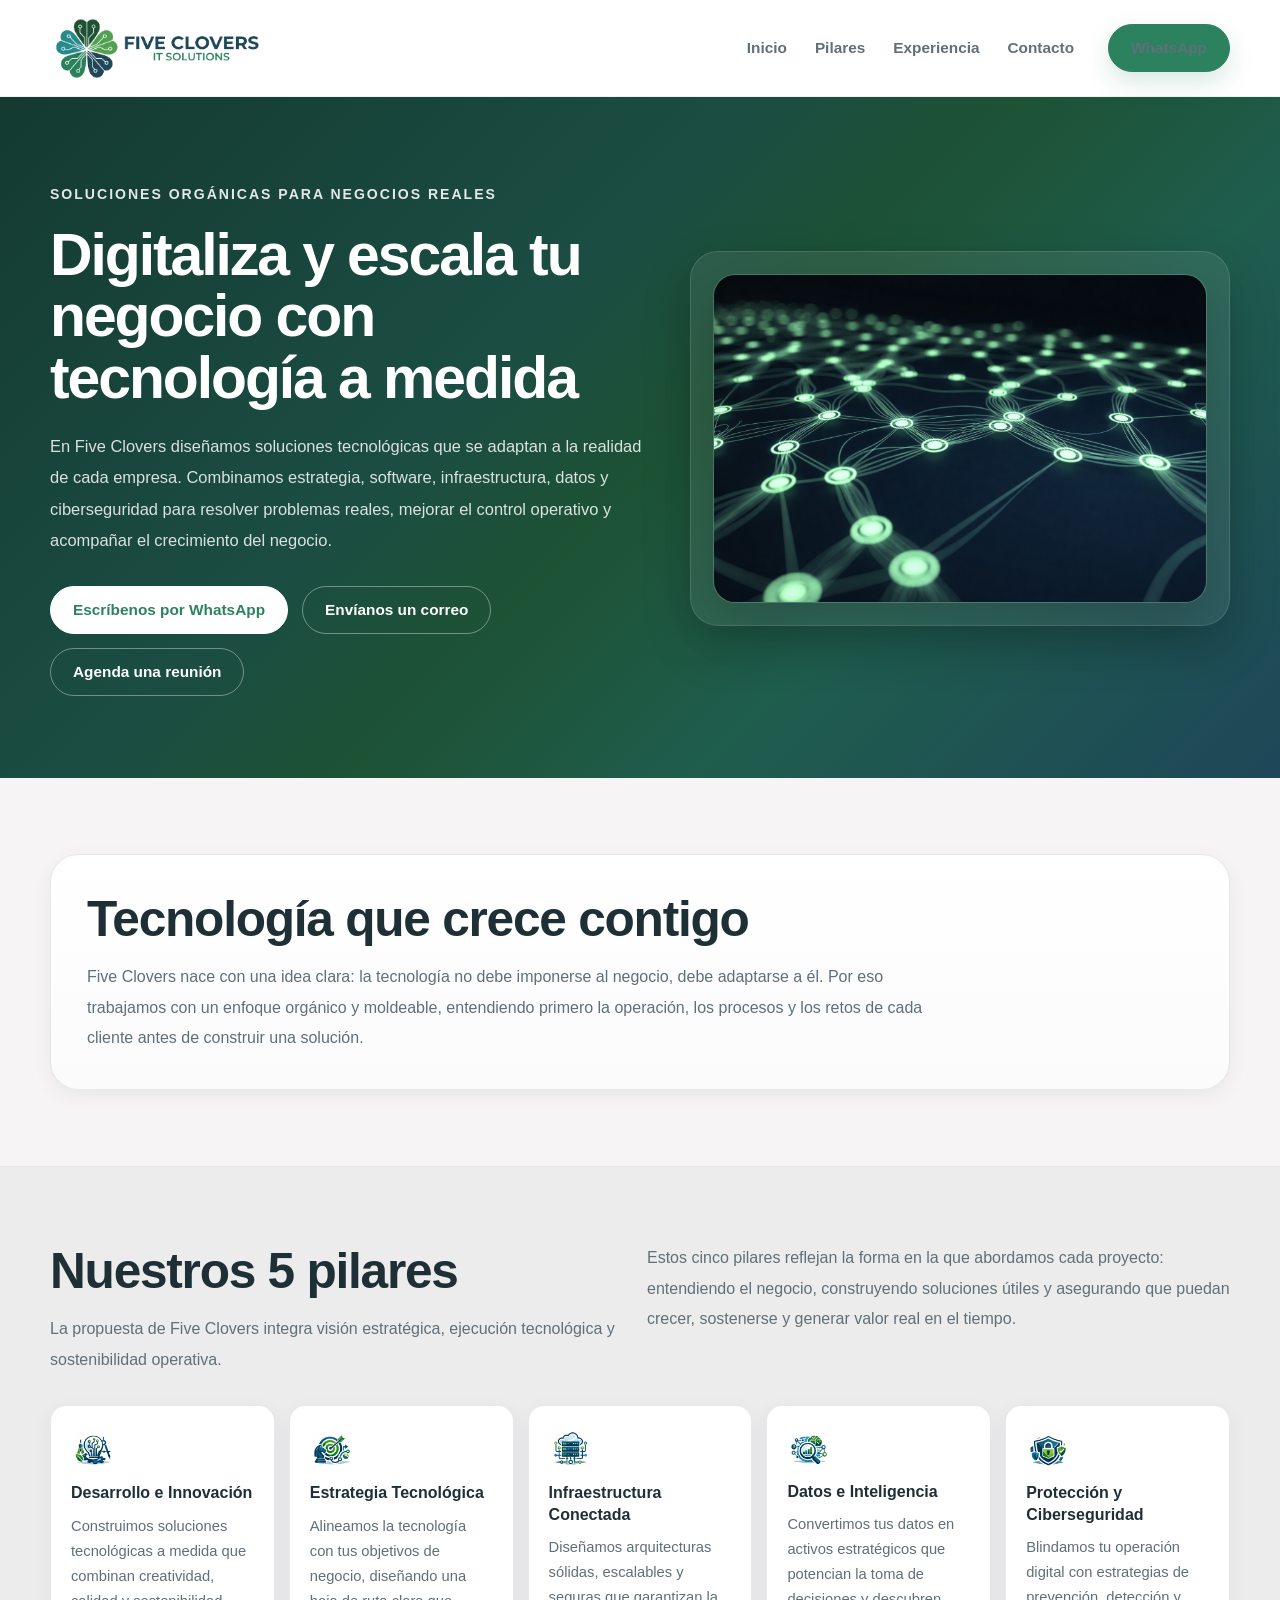
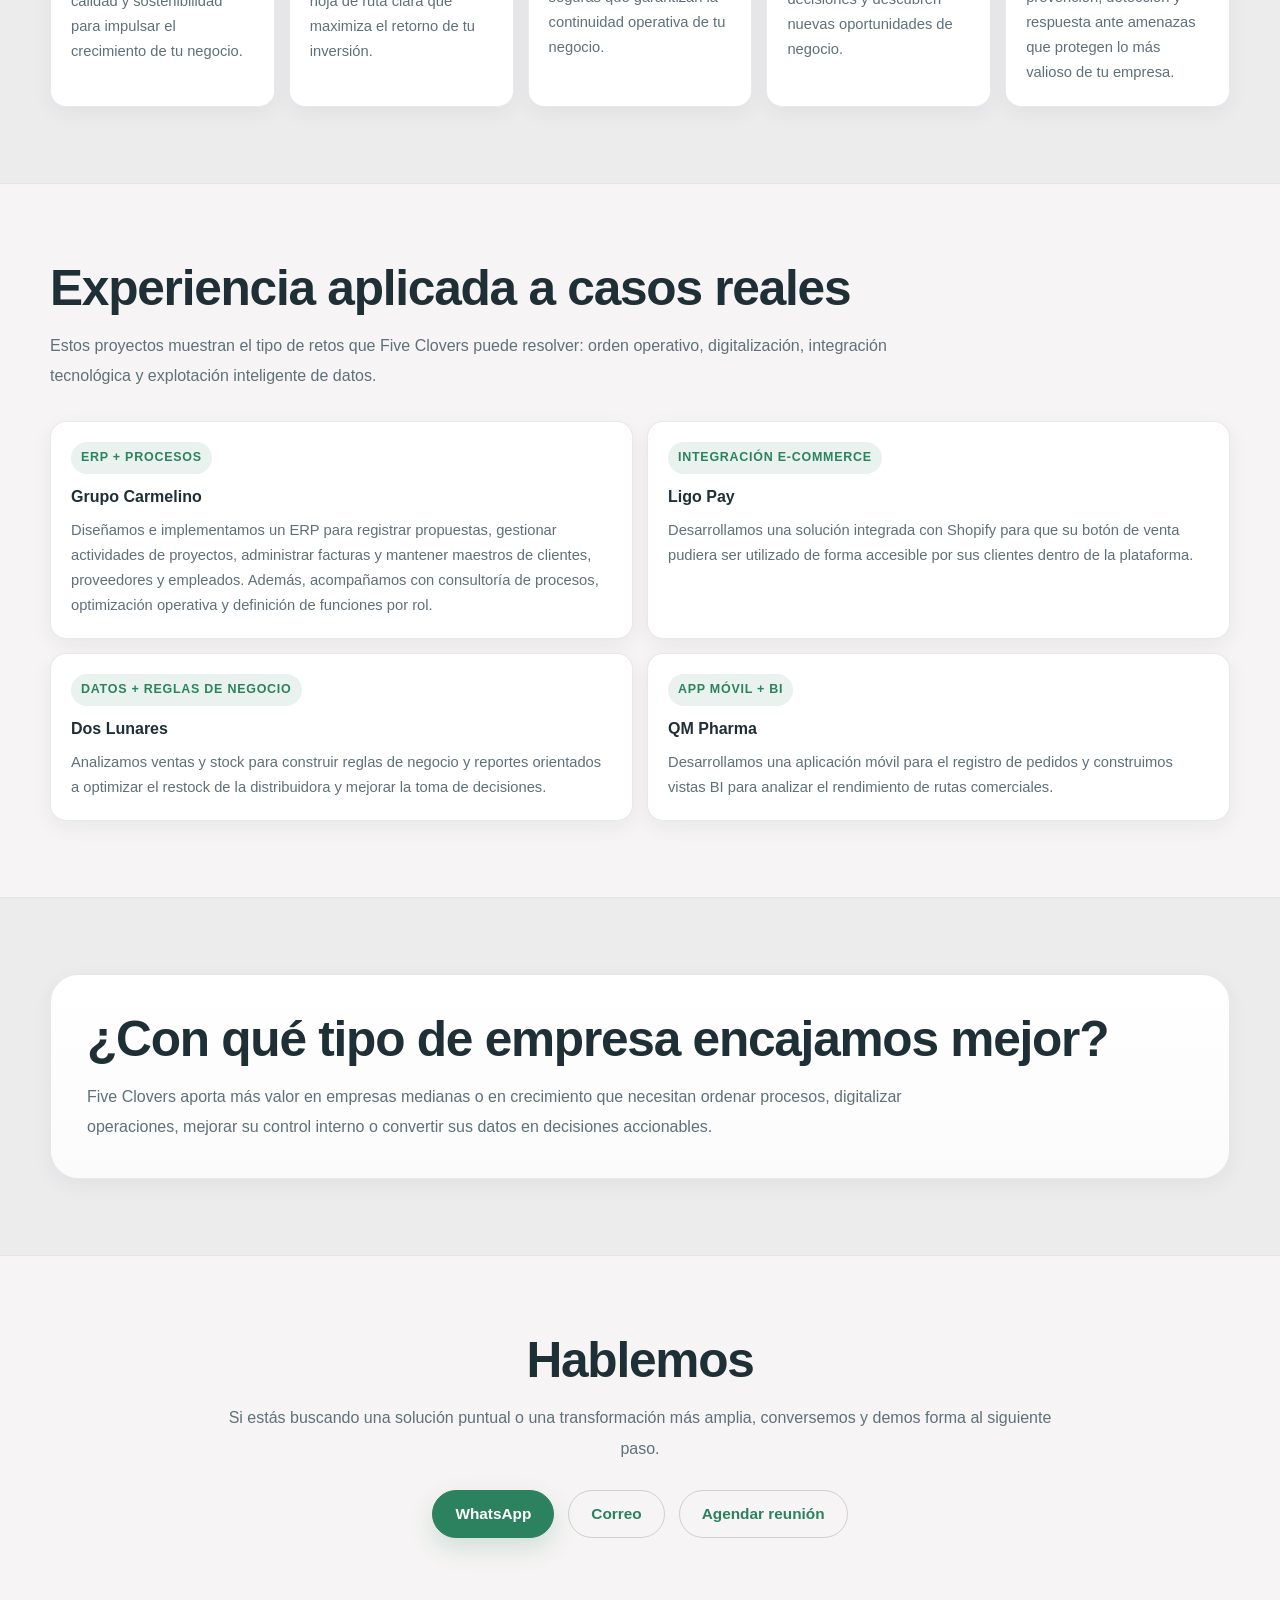
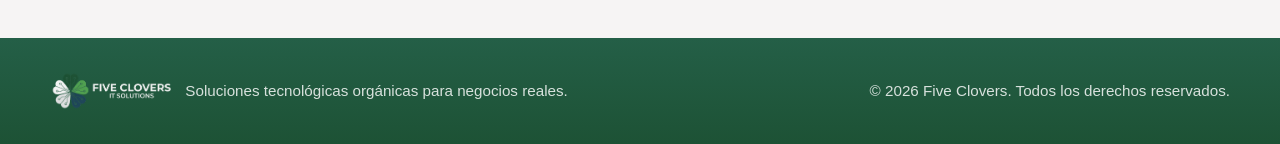
==== index.html @ 99a87476 "v1.5.0" ====
<!DOCTYPE html>
<html lang="es">
<head>
    <meta charset="UTF-8" />
    <meta name="viewport" content="width=device-width, initial-scale=1.0" />
    <title>Five Clovers | Tecnología a medida para empresas en crecimiento</title>
    <meta name="description" content="Five Clovers ayuda a empresas a ordenar, digitalizar y escalar su operación con estrategia tecnológica, software, infraestructura, datos y ciberseguridad." />
    <link rel="stylesheet" href="style.css" />
</head>
<body>

    <header>
        <div class="container header-inner">
            <a href="#inicio" class="brand" aria-label="Ir al inicio de Five Clovers">
                <img src="assets/logo-dark.png" alt="Five Clovers" />
            </a>

            <div class="nav-wrap">
                <button class="menu-toggle" id="menuToggle" aria-label="Abrir menú">
                    ☰
                </button>

                <nav class="nav-menu" id="navMenu">
                    <a href="#inicio">Inicio</a>
                    <a href="#pilares">Pilares</a>
                    <a href="#experiencia">Experiencia</a>
                    <a href="#contacto">Contacto</a>
                    <a class="btn btn-primary nav-cta"
                    href="https://wa.me/51987959843"
                    target="_blank"
                    rel="noopener noreferrer">
                    WhatsApp
                    </a>
                </nav>
            </div>
        </div>
    </header>

    <main id="inicio">
        <section class="hero">
            <div class="container hero-inner">
                <div class="hero-copy">
                    <span class="hero-kicker">Soluciones orgánicas para negocios reales</span>

                    <h1>Digitaliza y escala tu negocio con tecnología a medida</h1>

                    <p>
                        En Five Clovers diseñamos soluciones tecnológicas que se adaptan a la realidad de cada empresa.
                        Combinamos estrategia, software, infraestructura, datos y ciberseguridad para resolver problemas reales,
                        mejorar el control operativo y acompañar el crecimiento del negocio.
                    </p>

                    <div class="hero-actions">
                        <a class="btn btn-light" href="https://wa.me/51987959843" target="_blank" rel="noopener noreferrer">Escríbenos por WhatsApp</a>
                        <a class="btn btn-outline" href="mailto:diego.yanez@fiveclovers.com">Envíanos un correo</a>
                        <a class="btn btn-outline" href="https://calendly.com/diego-yanez-fiveclovers/new-meeting" target="_blank" rel="noopener noreferrer">Agenda una reunión</a>
                    </div>
                </div>

                <div class="hero-panel">
                    <div class="hero-image">
                        <img src="assets/hero-network.png" alt="Red tecnológica conectada" />
                    </div>
                </div>
            </div>
        </section>

        <section class="section">
            <div class="container">
                <div class="feature-box">
                    <h2 class="section-title">Tecnología que crece contigo</h2>
                    <p class="section-text">
                        Five Clovers nace con una idea clara: la tecnología no debe imponerse al negocio, debe adaptarse a él.
                        Por eso trabajamos con un enfoque orgánico y moldeable, entendiendo primero la operación, los procesos y
                        los retos de cada cliente antes de construir una solución.
                    </p>
                </div>
            </div>
        </section>

        <section class="section section-alt" id="pilares">
            <div class="container">
                <div class="cards cards-2 mt-0">
                    <div>
                        <h2 class="section-title">Nuestros 5 pilares</h2>
                        <p class="section-text">
                            La propuesta de Five Clovers integra visión estratégica, ejecución tecnológica y sostenibilidad operativa.
                        </p>
                    </div>

                    <div>
                        <p class="section-text">
                            Estos cinco pilares reflejan la forma en la que abordamos cada proyecto: entendiendo el negocio,
                            construyendo soluciones útiles y asegurando que puedan crecer, sostenerse y generar valor real en el tiempo.
                        </p>
                    </div>
                </div>

                <div class="cards">
                    <article class="card">
                        <img src="assets/icon_des_ino.png" class="card-icon" alt="Desarrollo e innovación" />

                        <h3>Desarrollo e Innovación</h3>
                        <p>
                            Construimos soluciones tecnológicas a medida que combinan creatividad, calidad y sostenibilidad para impulsar el crecimiento de tu negocio.
                        </p>
                    </article>

                    <article class="card">
                        <img src="assets/icon_est_tec.png" class="card-icon" alt="Desarrollo e innovación" />

                        <h3>Estrategia Tecnológica</h3>
                        <p>
                            Alineamos la tecnología con tus objetivos de negocio, diseñando una hoja de ruta clara que maximiza el retorno de tu inversión.
                        </p>
                    </article>

                    <article class="card">
                        <img src="assets/icon_inf_con.png" class="card-icon" alt="Desarrollo e innovación" />

                        <h3>Infraestructura Conectada</h3>
                        <p>
                            Diseñamos arquitecturas sólidas, escalables y seguras que garantizan la continuidad operativa de tu negocio.
                        </p>
                    </article>

                    <article class="card">
                        <img src="assets/icon_dat_int.png" class="card-icon" alt="Desarrollo e innovación" />

                        <h3>Datos e Inteligencia</h3>
                        <p>
                            Convertimos tus datos en activos estratégicos que potencian la toma de decisiones y descubren nuevas oportunidades de negocio.
                        </p>
                    </article>

                    <article class="card">
                        <img src="assets/icon_pro_cib.png" class="card-icon" alt="Desarrollo e innovación" />

                        <h3>Protección y Ciberseguridad</h3>
                        <p>
                            Blindamos tu operación digital con estrategias de prevención, detección y respuesta ante amenazas que protegen lo más valioso de tu empresa.
                        </p>
                    </article>
                </div>
            </div>
        </section>

        <section class="section" id="experiencia">
            <div class="container">
                <h2 class="section-title">Experiencia aplicada a casos reales</h2>
                <p class="section-text">
                    Estos proyectos muestran el tipo de retos que Five Clovers puede resolver: orden operativo,
                    digitalización, integración tecnológica y explotación inteligente de datos.
                </p>

                <div class="cards cards-2">
                    <article class="card">
                        <span class="card-tag">ERP + procesos</span>
                        <h3>Grupo Carmelino</h3>
                        <p>
                            Diseñamos e implementamos un ERP para registrar propuestas, gestionar actividades de proyectos,
                            administrar facturas y mantener maestros de clientes, proveedores y empleados. Además,
                            acompañamos con consultoría de procesos, optimización operativa y definición de funciones por rol.
                        </p>
                    </article>

                    <article class="card">
                        <span class="card-tag">Integración e-commerce</span>
                        <h3>Ligo Pay</h3>
                        <p>
                            Desarrollamos una solución integrada con Shopify para que su botón de venta pudiera ser utilizado
                            de forma accesible por sus clientes dentro de la plataforma.
                        </p>
                    </article>

                    <article class="card">
                        <span class="card-tag">Datos + reglas de negocio</span>
                        <h3>Dos Lunares</h3>
                        <p>
                            Analizamos ventas y stock para construir reglas de negocio y reportes orientados a optimizar
                            el restock de la distribuidora y mejorar la toma de decisiones.
                        </p>
                    </article>

                    <article class="card">
                        <span class="card-tag">App móvil + BI</span>
                        <h3>QM Pharma</h3>
                        <p>
                            Desarrollamos una aplicación móvil para el registro de pedidos y construimos vistas BI
                            para analizar el rendimiento de rutas comerciales.
                        </p>
                    </article>
                </div>
            </div>
        </section>

        <section class="section section-alt">
            <div class="container">
                <div class="feature-box">
                    <h2 class="section-title">¿Con qué tipo de empresa encajamos mejor?</h2>
                    <p class="section-text">
                        Five Clovers aporta más valor en empresas medianas o en crecimiento que necesitan ordenar procesos,
                        digitalizar operaciones, mejorar su control interno o convertir sus datos en decisiones accionables.
                    </p>
                </div>
            </div>
        </section>

        <section class="section" id="contacto">
            <div class="container text-center">
                <h2 class="section-title">Hablemos</h2>
                <p class="section-text" style="margin-left:auto; margin-right:auto;">
                    Si estás buscando una solución puntual o una transformación más amplia, conversemos y demos forma al siguiente paso.
                </p>

                <div class="contact-actions" style="justify-content:center;">
                    <a class="btn btn-primary" href="https://wa.me/51987959843" target="_blank" rel="noopener noreferrer">WhatsApp</a>
                    <a class="btn btn-outline-dark" href="mailto:diego.yanez@fiveclovers.com">Correo</a>
                    <a class="btn btn-outline-dark" href="https://calendly.com/diego-yanez-fiveclovers/new-meeting" target="_blank" rel="noopener noreferrer">Agendar reunión</a>
                </div>
            </div>
        </section>
    </main>

    <footer>
        <div class="container footer-inner">
            <div class="footer-brand">
                <img src="assets/logo-light.png" alt="Five Clovers" />
                <div class="footer-text">
                    Soluciones tecnológicas orgánicas para negocios reales.
                </div>
            </div>

            <div class="footer-text">
                © 2026 Five Clovers. Todos los derechos reservados.
            </div>
        </div>
    </footer>

    <script>
        const menuToggle = document.getElementById("menuToggle");
        const navMenu = document.getElementById("navMenu");

        if (menuToggle && navMenu) {
            menuToggle.addEventListener("click", function () {
                navMenu.classList.toggle("open");
            });

            navMenu.querySelectorAll("a").forEach(function (link) {
                link.addEventListener("click", function () {
                    navMenu.classList.remove("open");
                });
            });
        }
    </script>
</body>
</html>
---- style.css ----
:root {
    --fc-bg: #f6f4f4;
    --fc-bg-soft: #edeced;
    --fc-surface: #ffffff;
    --fc-surface-soft: #f8f8f8;

    --fc-text: #1f2f36;
    --fc-text-soft: #5f7078;
    --fc-text-inverse: #ffffff;

    --fc-primary: #2c825e;
    --fc-primary-hover: #256f50;
    --fc-secondary: #51a353;
    --fc-accent: #268c8e;

    --fc-deep-green: #1d5235;
    --fc-deep-blue: #1e4759;

    --fc-border: rgba(31, 47, 54, 0.10);
    --fc-border-soft: rgba(255, 255, 255, 0.12);

    --fc-shadow-sm: 0 6px 20px rgba(25, 40, 46, 0.06);
    --fc-shadow: 0 18px 40px rgba(25, 40, 46, 0.10);
    --fc-shadow-hero: 0 20px 50px rgba(0, 0, 0, 0.18);

    --fc-radius-sm: 10px;
    --fc-radius: 16px;
    --fc-radius-lg: 28px;

    --fc-maxw: 1180px;
    --fc-transition: all 0.22s ease;
}

* {
    box-sizing: border-box;
}

html {
    scroll-behavior: smooth;
}

body {
    margin: 0;
    background: var(--fc-bg);
    color: var(--fc-text);
    font-family: "Segoe UI", Tahoma, Geneva, Verdana, sans-serif;
    line-height: 1.6;
}

img {
    max-width: 100%;
    display: block;
}

a {
    color: inherit;
    text-decoration: none;
    transition: var(--fc-transition);
}

.container {
    width: min(var(--fc-maxw), calc(100% - 32px));
    margin: 0 auto;
}

/* =========================
   HEADER
   ========================= */
header {
    position: sticky;
    top: 0;
    z-index: 100;
    background: rgba(255, 255, 255, 0.94);
    backdrop-filter: blur(10px);
    border-bottom: 1px solid rgba(31, 47, 54, 0.06);
}

.header-inner {
    min-height: 96px;
    display: flex;
    align-items: center;
    justify-content: space-between;
    gap: 24px;
    position: relative;
}

.brand {
    display: inline-flex;
    align-items: center;
    flex-shrink: 0;
}

.brand img {
    height: 75px;
    width: auto;
}

.nav-wrap {
    display: flex;
    align-items: center;
    gap: 18px;
}

.nav-menu {
    display: flex;
    align-items: center;
    gap: 28px;
    flex-wrap: wrap;
    justify-content: flex-end;
}

.nav-menu a {
    color: var(--fc-text-soft);
    font-size: 0.96rem;
    font-weight: 600;
}

.nav-menu a:hover {
    color: var(--fc-primary);
}

.nav-cta {
    margin-left: 6px;
}

.menu-toggle {
    display: none;
    align-items: center;
    justify-content: center;
    width: 46px;
    height: 46px;
    border-radius: 12px;
    border: 1px solid rgba(31, 47, 54, 0.12);
    background: #ffffff;
    color: var(--fc-text);
    font-size: 1.4rem;
    cursor: pointer;
    box-shadow: var(--fc-shadow-sm);
}

/* =========================
   BUTTONS
   ========================= */
.btn {
    display: inline-flex;
    align-items: center;
    justify-content: center;
    min-height: 48px;
    padding: 0 22px;
    border-radius: 999px;
    border: 1px solid transparent;
    font-weight: 700;
    font-size: 0.96rem;
    transition: var(--fc-transition);
    cursor: pointer;
    white-space: nowrap;
}

.btn-primary {
    background: var(--fc-primary);
    border-color: var(--fc-primary);
    color: #ffffff;
    box-shadow: 0 10px 24px rgba(44, 130, 94, 0.18);
}

.btn-primary:hover {
    background: var(--fc-primary-hover);
    border-color: var(--fc-primary-hover);
    transform: translateY(-1px);
}

.btn-outline {
    background: transparent;
    border-color: rgba(255, 255, 255, 0.38);
    color: #ffffff;
}

.btn-outline:hover {
    background: rgba(255, 255, 255, 0.08);
    border-color: rgba(255, 255, 255, 0.55);
}

.btn-light {
    background: #ffffff;
    border-color: #ffffff;
    color: var(--fc-primary);
}

.btn-light:hover {
    background: #f4f7f6;
    border-color: #f4f7f6;
}

.btn-outline-dark {
    background: transparent;
    border-color: rgba(31, 47, 54, 0.18);
    color: var(--fc-primary);
}

.btn-outline-dark:hover {
    background: rgba(44, 130, 94, 0.06);
    border-color: rgba(44, 130, 94, 0.30);
}

/* =========================
   HERO
   ========================= */
.hero {
    background:
        linear-gradient(135deg, #143a30 0%, #1b4d43 38%, #1d5235 52%, #1f5d4d 70%, #1e4759 100%);
    color: var(--fc-text-inverse);
}

.hero-inner {
    display: grid;
    grid-template-columns: 1.05fr 0.95fr;
    gap: 44px;
    align-items: center;
    padding: 84px 0 82px;
}

.hero-copy {
    max-width: 620px;
}

.hero-kicker {
    display: inline-block;
    margin-bottom: 18px;
    font-size: 0.88rem;
    font-weight: 700;
    letter-spacing: 0.14em;
    text-transform: uppercase;
    color: rgba(255, 255, 255, 0.88);
}

.hero h1 {
    margin: 0 0 22px;
    font-size: clamp(2.4rem, 4.6vw, 4.2rem);
    line-height: 1.05;
    letter-spacing: -0.035em;
    color: #ffffff;
    max-width: 680px;
}

.hero p {
    margin: 0;
    color: rgba(255, 255, 255, 0.84);
    font-size: 1.03rem;
    line-height: 1.9;
}

.hero-actions {
    display: flex;
    flex-wrap: wrap;
    gap: 14px;
    margin-top: 30px;
}

.hero-panel {
    background: rgba(255, 255, 255, 0.08);
    border: 1px solid var(--fc-border-soft);
    border-radius: var(--fc-radius-lg);
    padding: 22px;
    box-shadow: var(--fc-shadow-hero);
}

.hero-image {
    width: 100%;
    border-radius: 22px;
    overflow: hidden;
    border: 1px solid rgba(255, 255, 255, 0.10);
    box-shadow: var(--fc-shadow-hero);
    background: rgba(255, 255, 255, 0.04);
}

.hero-image img {
    width: 100%;
    height: auto;
    display: block;
}

/* =========================
   SECTIONS
   ========================= */
.section {
    padding: 76px 0;
}

.section-alt {
    background: var(--fc-bg-soft);
    border-top: 1px solid rgba(31, 47, 54, 0.04);
    border-bottom: 1px solid rgba(31, 47, 54, 0.04);
}

.section-title {
    margin: 0 0 14px;
    font-size: clamp(2rem, 4vw, 3.1rem);
    line-height: 1.15;
    letter-spacing: -0.025em;
    color: var(--fc-text);
}

.section-text {
    margin: 0;
    max-width: 860px;
    color: var(--fc-text-soft);
    line-height: 1.9;
    font-size: 1rem;
}

/* =========================
   FEATURE BOX
   ========================= */
.feature-box {
    background: linear-gradient(180deg, #ffffff 0%, #fbfbfb 100%);
    border: 1px solid var(--fc-border);
    border-radius: var(--fc-radius-lg);
    padding: 36px;
    box-shadow: var(--fc-shadow-sm);
}

/* =========================
   GRID / CARDS
   ========================= */
.cards {
    display: grid;
    grid-template-columns: repeat(5, 1fr);
    gap: 14px;
    margin-top: 30px;
}

.cards-2 {
    grid-template-columns: repeat(2, 1fr);
}

.card {
    background: var(--fc-surface);
    border: 1px solid var(--fc-border);
    border-radius: var(--fc-radius);
    padding: 20px;
    box-shadow: var(--fc-shadow-sm);
    transition: var(--fc-transition);
}

.card:hover {
    transform: translateY(-2px);
    box-shadow: var(--fc-shadow);
}

.card h3 {
    margin: 0 0 10px;
    font-size: 1rem;
    line-height: 1.35;
    color: var(--fc-text);
}

.card p {
    margin: 0;
    color: var(--fc-text-soft);
    line-height: 1.7;
    font-size: 0.92rem;
}

.card-tag {
    display: inline-block;
    margin-bottom: 12px;
    padding: 6px 10px;
    border-radius: 999px;
    background: rgba(44, 130, 94, 0.10);
    color: var(--fc-primary);
    font-size: 0.78rem;
    font-weight: 700;
    letter-spacing: 0.06em;
    text-transform: uppercase;
}

.card-icon {
    width: 100%;
    max-width: 44px;
    height: auto;
    margin-bottom: 12px;
    border-radius: 10px;
    background: #ffffff;
    padding: 4px;
}

/* =========================
   CONTACT
   ========================= */
.contact-actions {
    display: flex;
    flex-wrap: wrap;
    gap: 14px;
    margin-top: 26px;
}

/* =========================
   FOOTER
   ========================= */
footer {
    margin-top: 24px;
    background: linear-gradient(180deg, #245f47 0%, #1d5235 100%);
    color: rgba(255, 255, 255, 0.92);
}

.footer-inner {
    padding: 34px 0;
    display: flex;
    align-items: center;
    justify-content: space-between;
    gap: 18px;
}

.footer-brand {
    display: flex;
    align-items: center;
    gap: 14px;
}

.footer-brand img {
    height: 38px;
    width: auto;
}

.footer-text {
    color: rgba(255, 255, 255, 0.82);
    font-size: 0.95rem;
}

/* =========================
   UTILITIES
   ========================= */
.text-center {
    text-align: center;
}

.mt-0 {
    margin-top: 0;
}

/* =========================
   RESPONSIVE
   ========================= */
@media (max-width: 1199.98px) {
    .cards {
        grid-template-columns: repeat(3, 1fr);
    }

    .cards-2 {
        grid-template-columns: repeat(2, 1fr);
    }
}

@media (max-width: 991.98px) {
    .hero-inner,
    .cards-2 {
        grid-template-columns: 1fr;
    }

    .cards {
        grid-template-columns: repeat(2, 1fr);
    }

    .header-inner {
        min-height: auto;
        padding: 16px 0;
    }

    .menu-toggle {
        display: inline-flex;
    }

    .nav-wrap {
        width: 100%;
        justify-content: flex-end;
    }

    .nav-menu {
        display: none;
        position: absolute;
        top: calc(100% + 8px);
        left: 0;
        right: 0;
        background: rgba(255, 255, 255, 0.98);
        border: 1px solid rgba(31, 47, 54, 0.08);
        border-radius: 20px;
        box-shadow: var(--fc-shadow);
        padding: 18px;
        flex-direction: column;
        align-items: flex-start;
        gap: 18px;
    }

    .nav-menu.open {
        display: flex;
    }

    .nav-menu .nav-cta {
        margin-left: 0;
        width: 100%;
    }

    .nav-menu .nav-cta.btn {
        width: 100%;
    }

    .hero-inner {
        padding: 64px 0;
    }

    .section {
        padding: 60px 0;
    }

    .footer-inner {
        flex-direction: column;
        align-items: flex-start;
    }
}

@media (max-width: 640px) {
    .container {
        width: min(var(--fc-maxw), calc(100% - 24px));
    }

    .brand img {
        height: 60px;
    }

    .hero h1 {
        font-size: 2.35rem;
    }

    .feature-box,
    .card,
    .hero-panel {
        padding: 22px;
    }

    .hero-actions,
    .contact-actions {
        flex-direction: column;
    }

    .btn {
        width: 100%;
    }

    .cards {
        grid-template-columns: 1fr;
    }
}
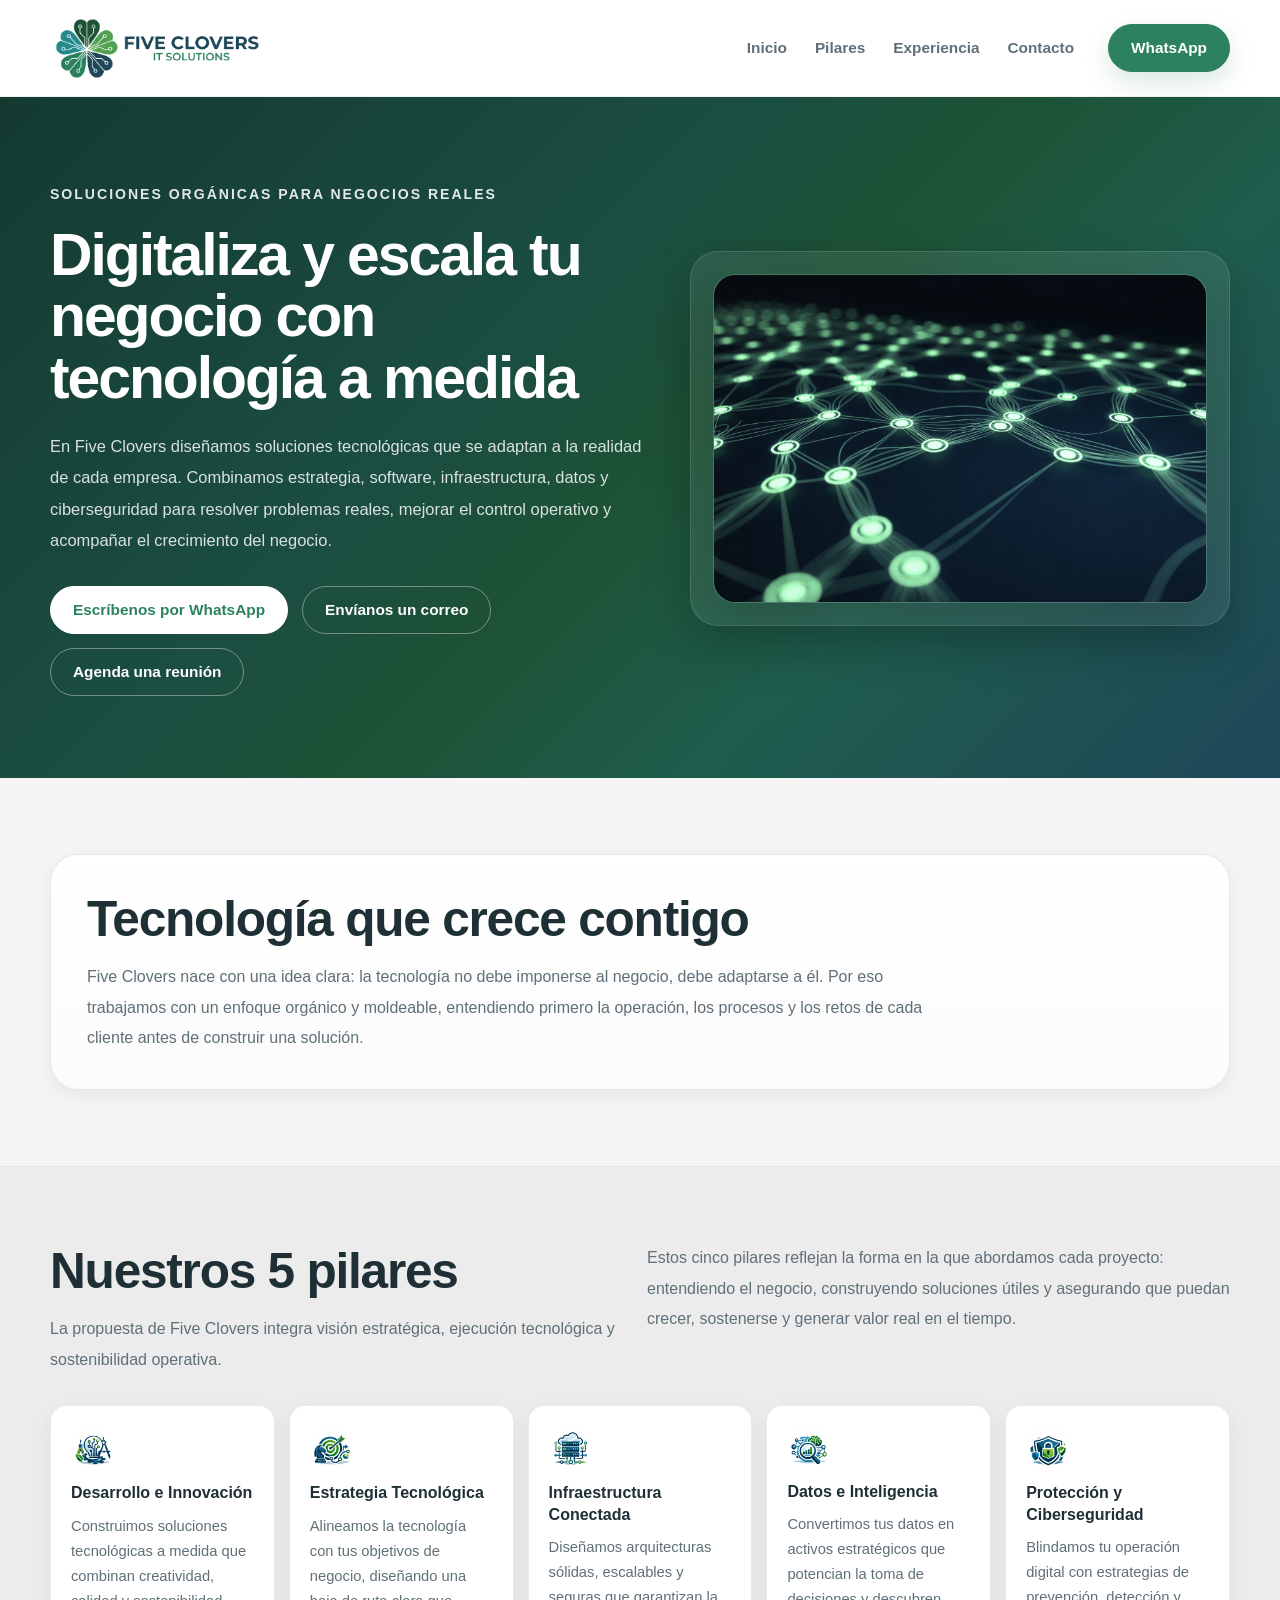
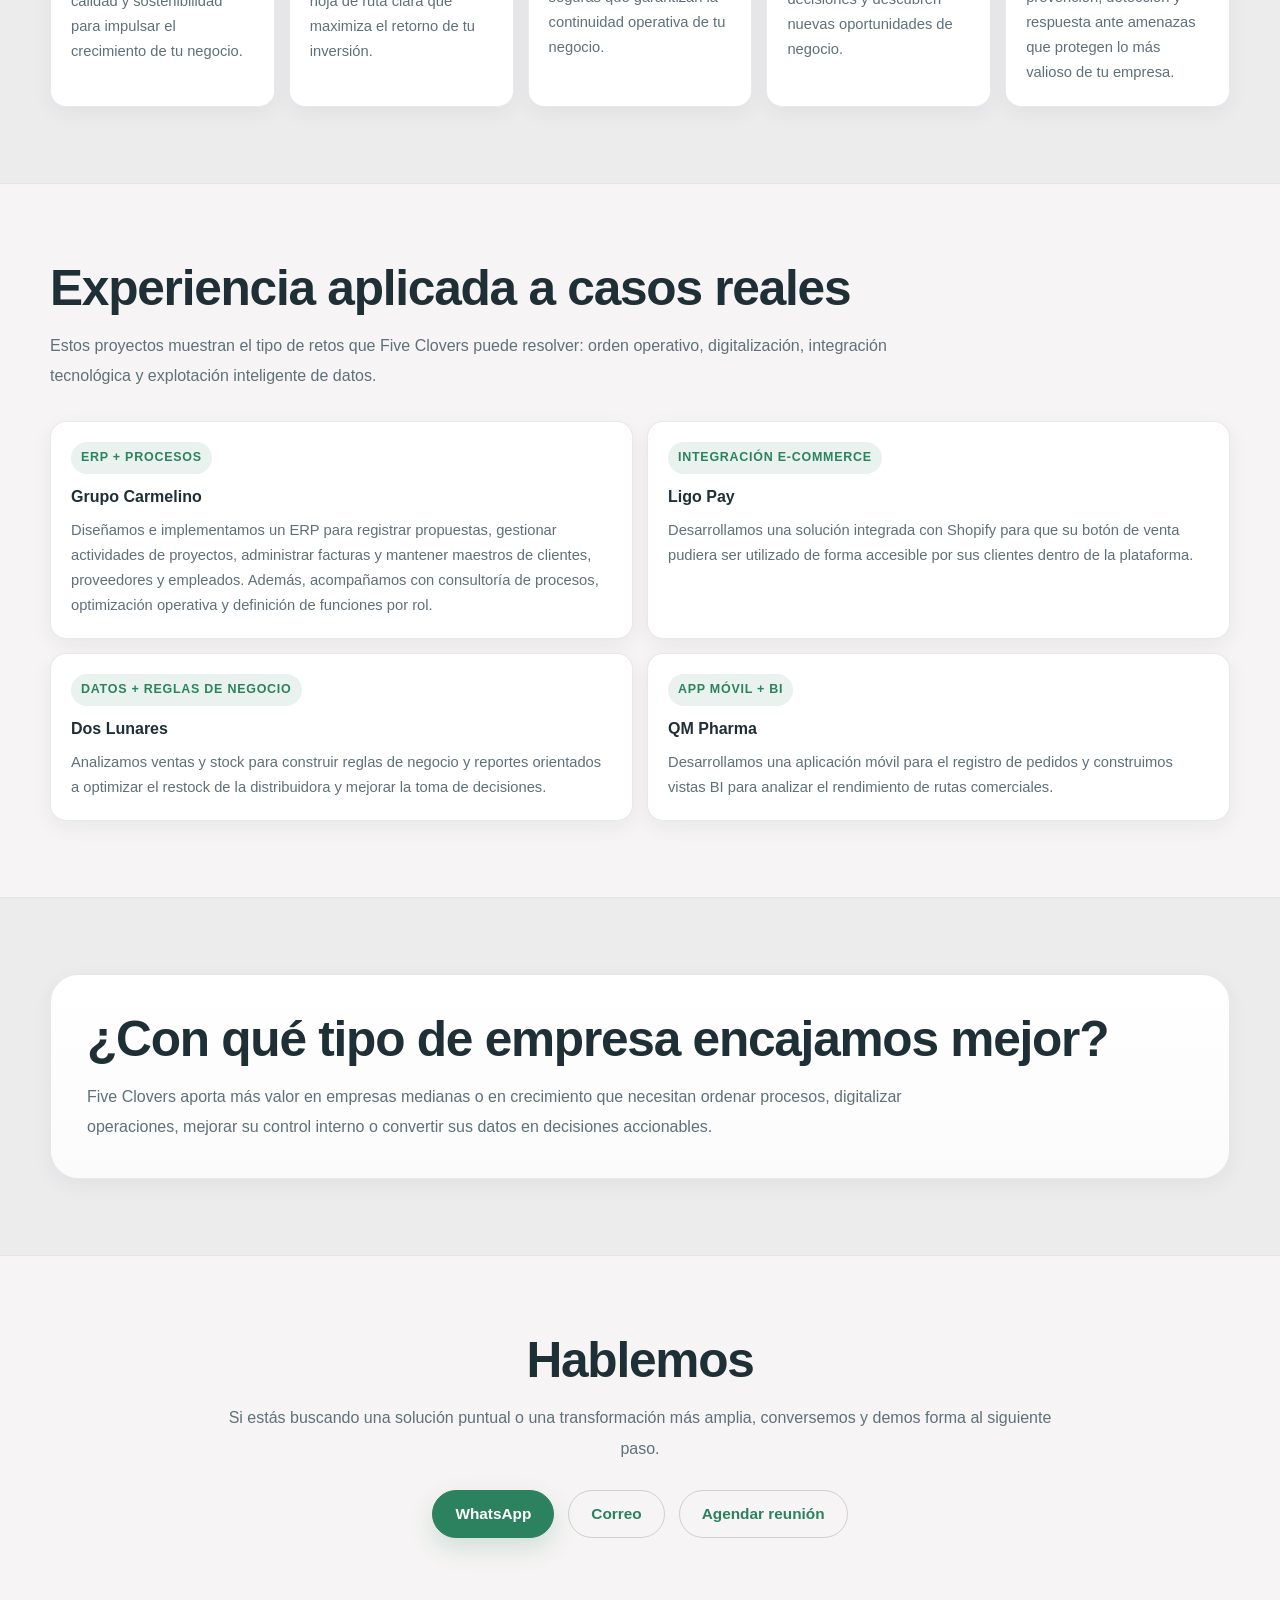
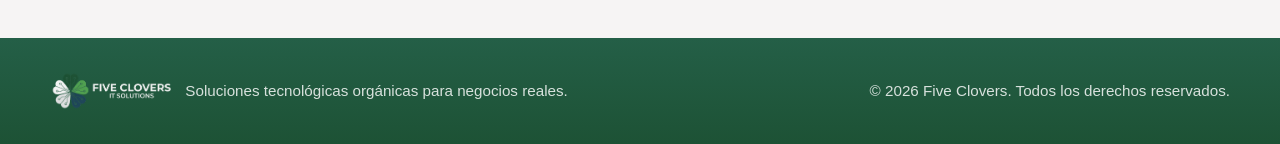
==== commit 5134b107: "v1.5.1" ====
--- a/index.html
+++ b/index.html
@@ -238,6 +238,7 @@
     </footer>
 
     <script>
+    document.addEventListener("DOMContentLoaded", function () {
         const menuToggle = document.getElementById("menuToggle");
         const navMenu = document.getElementById("navMenu");
 
@@ -252,6 +253,7 @@
                 });
             });
         }
+    });
     </script>
 </body>
 </html>
--- a/style.css
+++ b/style.css
@@ -109,13 +109,13 @@
     justify-content: flex-end;
 }
 
-.nav-menu a {
+.nav-menu a:not(.btn) {
     color: var(--fc-text-soft);
     font-size: 0.96rem;
     font-weight: 600;
 }
 
-.nav-menu a:hover {
+.nav-menu a:not(.btn):hover {
     color: var(--fc-primary);
 }
 
@@ -129,13 +129,20 @@
     justify-content: center;
     width: 46px;
     height: 46px;
-    border-radius: 12px;
-    border: 1px solid rgba(31, 47, 54, 0.12);
+    border-radius: 14px;
+    border: 1px solid rgba(31, 47, 54, 0.10);
     background: #ffffff;
-    color: var(--fc-text);
-    font-size: 1.4rem;
+    color: var(--fc-primary);
+    font-size: 1.25rem;
+    font-weight: 700;
     cursor: pointer;
     box-shadow: var(--fc-shadow-sm);
+    transition: var(--fc-transition);
+}
+
+.menu-toggle:hover {
+    background: rgba(44, 130, 94, 0.06);
+    border-color: rgba(44, 130, 94, 0.20);
 }
 
 /* =========================
@@ -159,47 +166,51 @@
 .btn-primary {
     background: var(--fc-primary);
     border-color: var(--fc-primary);
-    color: #ffffff;
+    color: #ffffff !important;
     box-shadow: 0 10px 24px rgba(44, 130, 94, 0.18);
 }
 
 .btn-primary:hover {
     background: var(--fc-primary-hover);
     border-color: var(--fc-primary-hover);
+    color: #ffffff !important;
     transform: translateY(-1px);
 }
 
 .btn-outline {
     background: transparent;
     border-color: rgba(255, 255, 255, 0.38);
-    color: #ffffff;
+    color: #ffffff !important;
 }
 
 .btn-outline:hover {
     background: rgba(255, 255, 255, 0.08);
     border-color: rgba(255, 255, 255, 0.55);
+    color: #ffffff !important;
 }
 
 .btn-light {
     background: #ffffff;
     border-color: #ffffff;
-    color: var(--fc-primary);
+    color: var(--fc-primary) !important;
 }
 
 .btn-light:hover {
     background: #f4f7f6;
     border-color: #f4f7f6;
+    color: var(--fc-primary) !important;
 }
 
 .btn-outline-dark {
     background: transparent;
     border-color: rgba(31, 47, 54, 0.18);
-    color: var(--fc-primary);
+    color: var(--fc-primary) !important;
 }
 
 .btn-outline-dark:hover {
     background: rgba(44, 130, 94, 0.06);
     border-color: rgba(44, 130, 94, 0.30);
+    color: var(--fc-primary) !important;
 }
 
 /* =========================
@@ -471,16 +482,16 @@
     }
 
     .nav-wrap {
-        width: 100%;
-        justify-content: flex-end;
+        width: auto;
+        margin-left: auto;
     }
 
     .nav-menu {
         display: none;
         position: absolute;
         top: calc(100% + 8px);
-        left: 0;
-        right: 0;
+        left: 16px;
+        right: 16px;
         background: rgba(255, 255, 255, 0.98);
         border: 1px solid rgba(31, 47, 54, 0.08);
         border-radius: 20px;
@@ -500,7 +511,7 @@
         width: 100%;
     }
 
-    .nav-menu .nav-cta.btn {
+    .nav-menu .btn {
         width: 100%;
     }
 
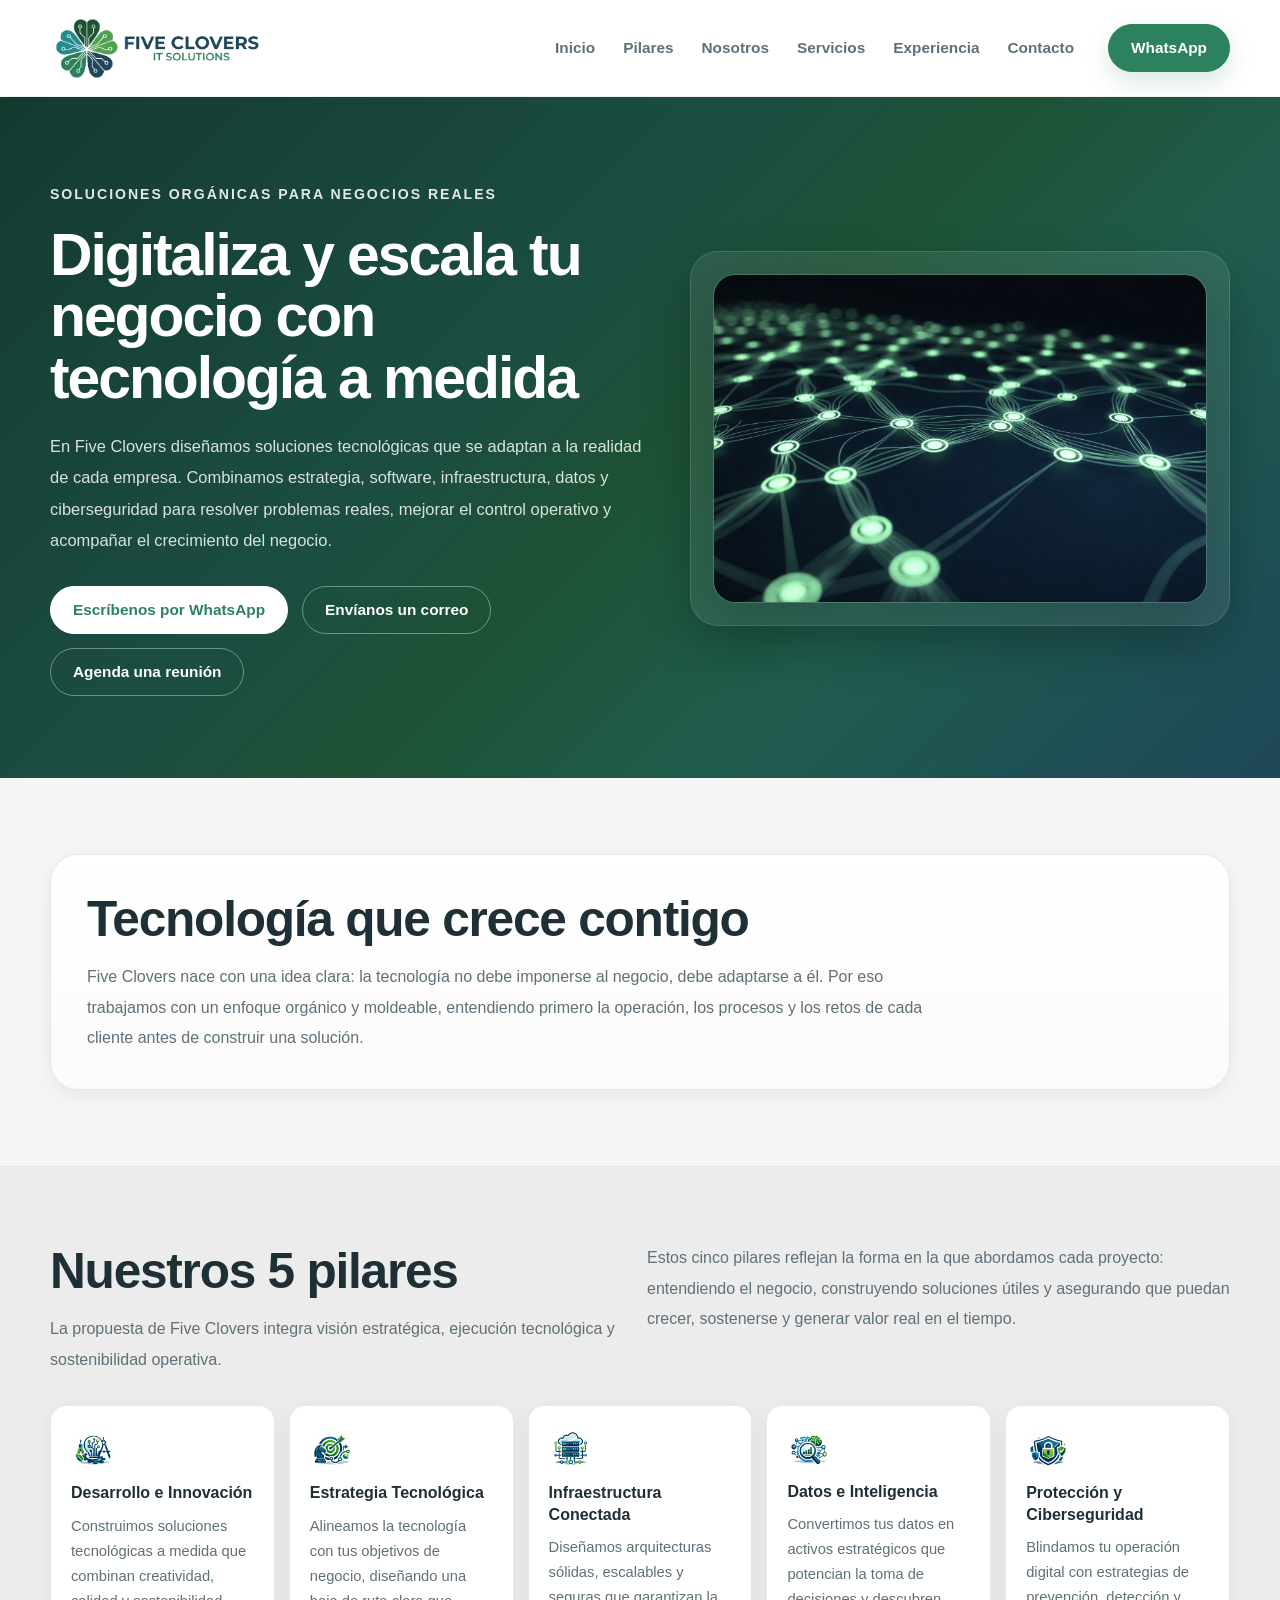
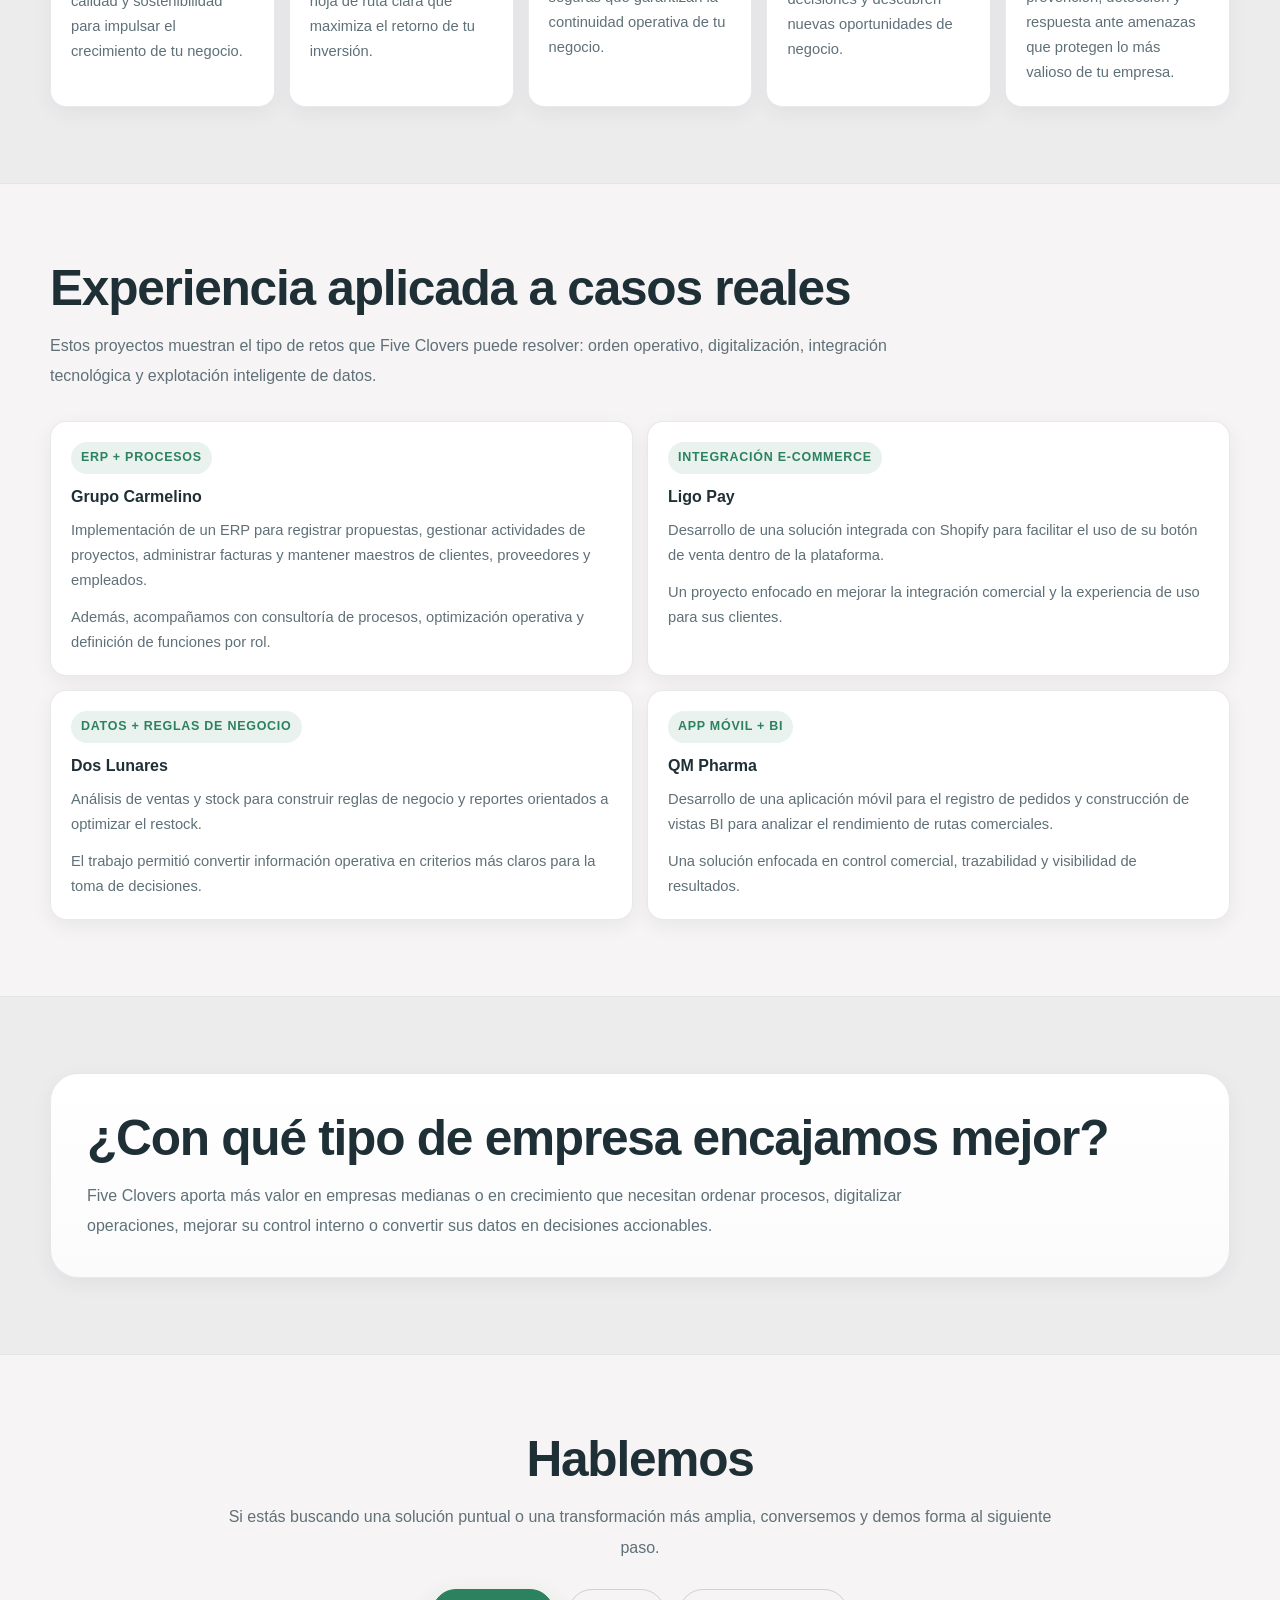
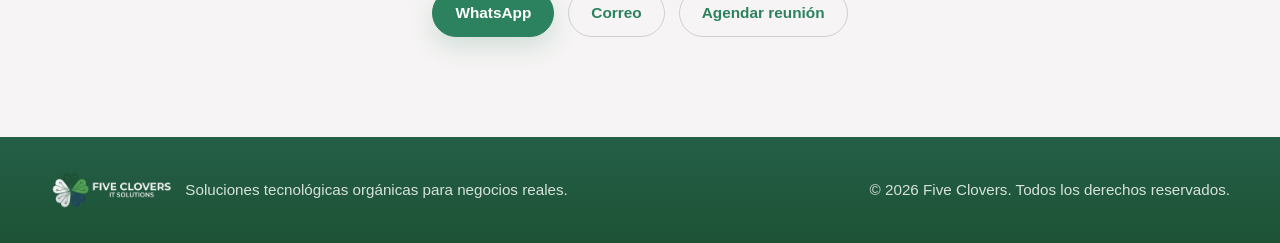
==== commit 0d3c084c: "v2.0.0" ====
--- a/index.html
+++ b/index.html
@@ -23,6 +23,8 @@
                 <nav class="nav-menu" id="navMenu">
                     <a href="#inicio">Inicio</a>
                     <a href="#pilares">Pilares</a>
+                    <a href="about.html">Nosotros</a>
+                    <a href="services.html">Servicios</a>
                     <a href="#experiencia">Experiencia</a>
                     <a href="#contacto">Contacto</a>
                     <a class="btn btn-primary nav-cta"
@@ -52,8 +54,8 @@
 
                     <div class="hero-actions">
                         <a class="btn btn-light" href="https://wa.me/51987959843" target="_blank" rel="noopener noreferrer">Escríbenos por WhatsApp</a>
-                        <a class="btn btn-outline" href="mailto:diego.yanez@fiveclovers.com">Envíanos un correo</a>
-                        <a class="btn btn-outline" href="https://calendly.com/diego-yanez-fiveclovers/new-meeting" target="_blank" rel="noopener noreferrer">Agenda una reunión</a>
+                        <a class="btn btn-outline" href="mailto:comercial@fiveclovers.com">Envíanos un correo</a>
+                        <a class="btn btn-outline" href="https://calendly.com/comercial-fiveclovers/new-meeting" target="_blank" rel="noopener noreferrer">Agenda una reunión</a>
                     </div>
                 </div>
 
@@ -107,7 +109,7 @@
                     </article>
 
                     <article class="card">
-                        <img src="assets/icon_est_tec.png" class="card-icon" alt="Desarrollo e innovación" />
+                        <img src="assets/icon_est_tec.png" class="card-icon" alt="Estrategia tecnológica" />
 
                         <h3>Estrategia Tecnológica</h3>
                         <p>
@@ -116,7 +118,7 @@
                     </article>
 
                     <article class="card">
-                        <img src="assets/icon_inf_con.png" class="card-icon" alt="Desarrollo e innovación" />
+                        <img src="assets/icon_inf_con.png" class="card-icon" alt="Infraestructura conectada" />
 
                         <h3>Infraestructura Conectada</h3>
                         <p>
@@ -125,7 +127,7 @@
                     </article>
 
                     <article class="card">
-                        <img src="assets/icon_dat_int.png" class="card-icon" alt="Desarrollo e innovación" />
+                        <img src="assets/icon_dat_int.png" class="card-icon" alt="Datos e inteligencia" />
 
                         <h3>Datos e Inteligencia</h3>
                         <p>
@@ -134,7 +136,7 @@
                     </article>
 
                     <article class="card">
-                        <img src="assets/icon_pro_cib.png" class="card-icon" alt="Desarrollo e innovación" />
+                        <img src="assets/icon_pro_cib.png" class="card-icon" alt="Protección y ciberseguridad" />
 
                         <h3>Protección y Ciberseguridad</h3>
                         <p>
@@ -157,37 +159,44 @@
                     <article class="card">
                         <span class="card-tag">ERP + procesos</span>
                         <h3>Grupo Carmelino</h3>
-                        <p>
-                            Diseñamos e implementamos un ERP para registrar propuestas, gestionar actividades de proyectos,
-                            administrar facturas y mantener maestros de clientes, proveedores y empleados. Además,
-                            acompañamos con consultoría de procesos, optimización operativa y definición de funciones por rol.
+                        <p style="margin-bottom: 12px;">
+                            Implementación de un ERP para registrar propuestas, gestionar actividades de proyectos, administrar facturas y mantener maestros de clientes, proveedores y empleados.
+                        </p>
+                        <p>
+                            Además, acompañamos con consultoría de procesos, optimización operativa y definición de funciones por rol.
                         </p>
                     </article>
 
                     <article class="card">
                         <span class="card-tag">Integración e-commerce</span>
                         <h3>Ligo Pay</h3>
-                        <p>
-                            Desarrollamos una solución integrada con Shopify para que su botón de venta pudiera ser utilizado
-                            de forma accesible por sus clientes dentro de la plataforma.
+                        <p style="margin-bottom: 12px;">
+                            Desarrollo de una solución integrada con Shopify para facilitar el uso de su botón de venta dentro de la plataforma.
+                        </p>
+                        <p>
+                            Un proyecto enfocado en mejorar la integración comercial y la experiencia de uso para sus clientes.
                         </p>
                     </article>
 
                     <article class="card">
                         <span class="card-tag">Datos + reglas de negocio</span>
                         <h3>Dos Lunares</h3>
-                        <p>
-                            Analizamos ventas y stock para construir reglas de negocio y reportes orientados a optimizar
-                            el restock de la distribuidora y mejorar la toma de decisiones.
+                        <p style="margin-bottom: 12px;">
+                            Análisis de ventas y stock para construir reglas de negocio y reportes orientados a optimizar el restock.
+                        </p>
+                        <p>
+                            El trabajo permitió convertir información operativa en criterios más claros para la toma de decisiones.
                         </p>
                     </article>
 
                     <article class="card">
                         <span class="card-tag">App móvil + BI</span>
                         <h3>QM Pharma</h3>
-                        <p>
-                            Desarrollamos una aplicación móvil para el registro de pedidos y construimos vistas BI
-                            para analizar el rendimiento de rutas comerciales.
+                        <p style="margin-bottom: 12px;">
+                            Desarrollo de una aplicación móvil para el registro de pedidos y construcción de vistas BI para analizar el rendimiento de rutas comerciales.
+                        </p>
+                        <p>
+                            Una solución enfocada en control comercial, trazabilidad y visibilidad de resultados.
                         </p>
                     </article>
                 </div>
@@ -215,8 +224,8 @@
 
                 <div class="contact-actions" style="justify-content:center;">
                     <a class="btn btn-primary" href="https://wa.me/51987959843" target="_blank" rel="noopener noreferrer">WhatsApp</a>
-                    <a class="btn btn-outline-dark" href="mailto:diego.yanez@fiveclovers.com">Correo</a>
-                    <a class="btn btn-outline-dark" href="https://calendly.com/diego-yanez-fiveclovers/new-meeting" target="_blank" rel="noopener noreferrer">Agendar reunión</a>
+                    <a class="btn btn-outline-dark" href="mailto:comercial@fiveclovers.com">Correo</a>
+                    <a class="btn btn-outline-dark" href="https://calendly.com/comercial-fiveclovers/new-meeting" target="_blank" rel="noopener noreferrer">Agendar reunión</a>
                 </div>
             </div>
         </section>
